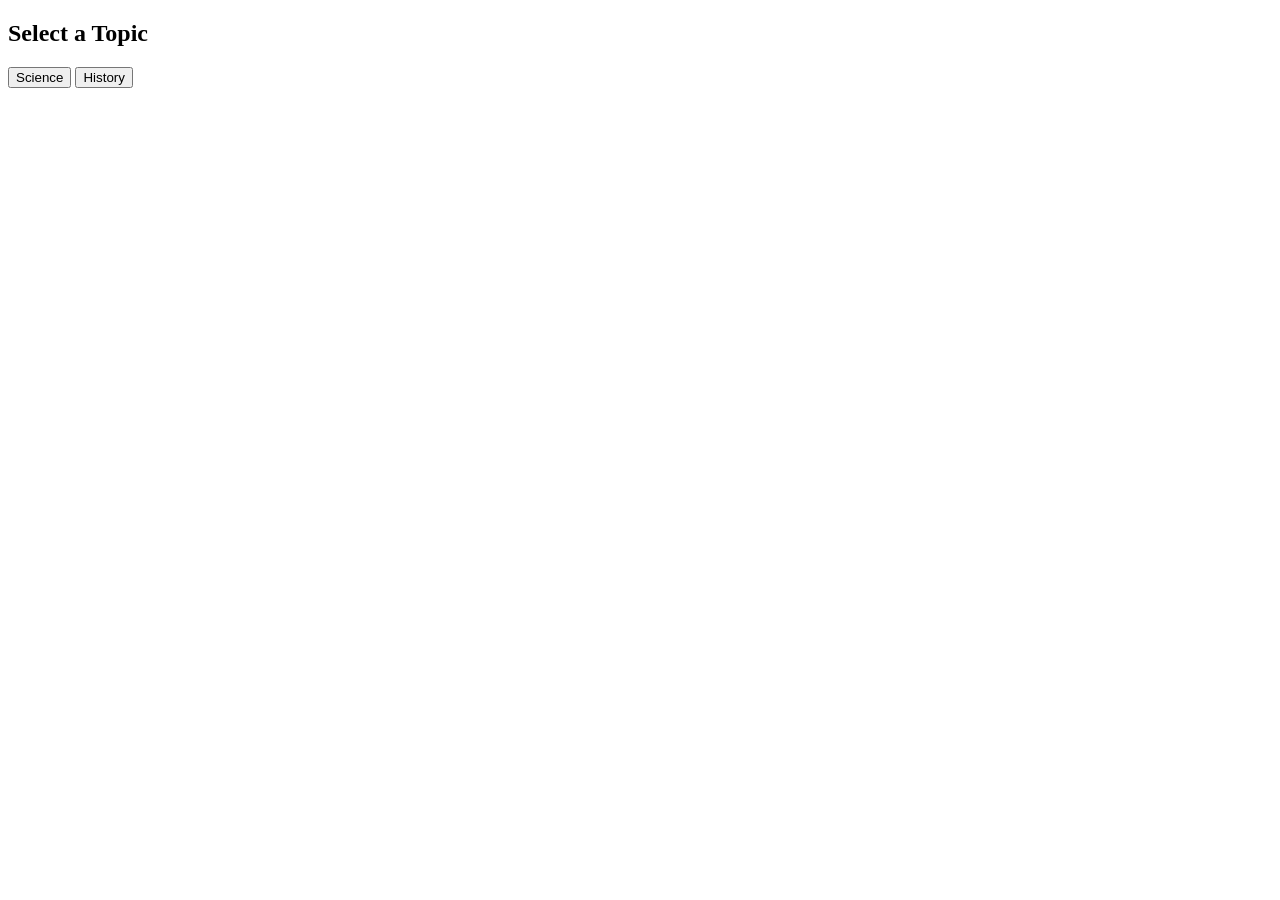
==== index.html @ 2a489f5a "button" ====
<!doctype html>
<html lang="en">
  <head>
    <meta charset="UTF-8" />
    <meta name="viewport" content="width=device-width, initial-scale=1.0" />
    <title>quiz Application</title>
    <link rel="stylesheet" href="style.css" />
  </head>
  <body>

   <div class="app-container">
    <!--topic selection screen-->
    <div id="home-screen" class="screen active">
        <h2>Select a Topic </h2>
        <button class="btn topic-btn" onclick="startQuiz('science')">Science</button>
        <button class="btn topic-btn" onclick="startQuiz('history')">History</button>
    </div>

  </body>
</html>
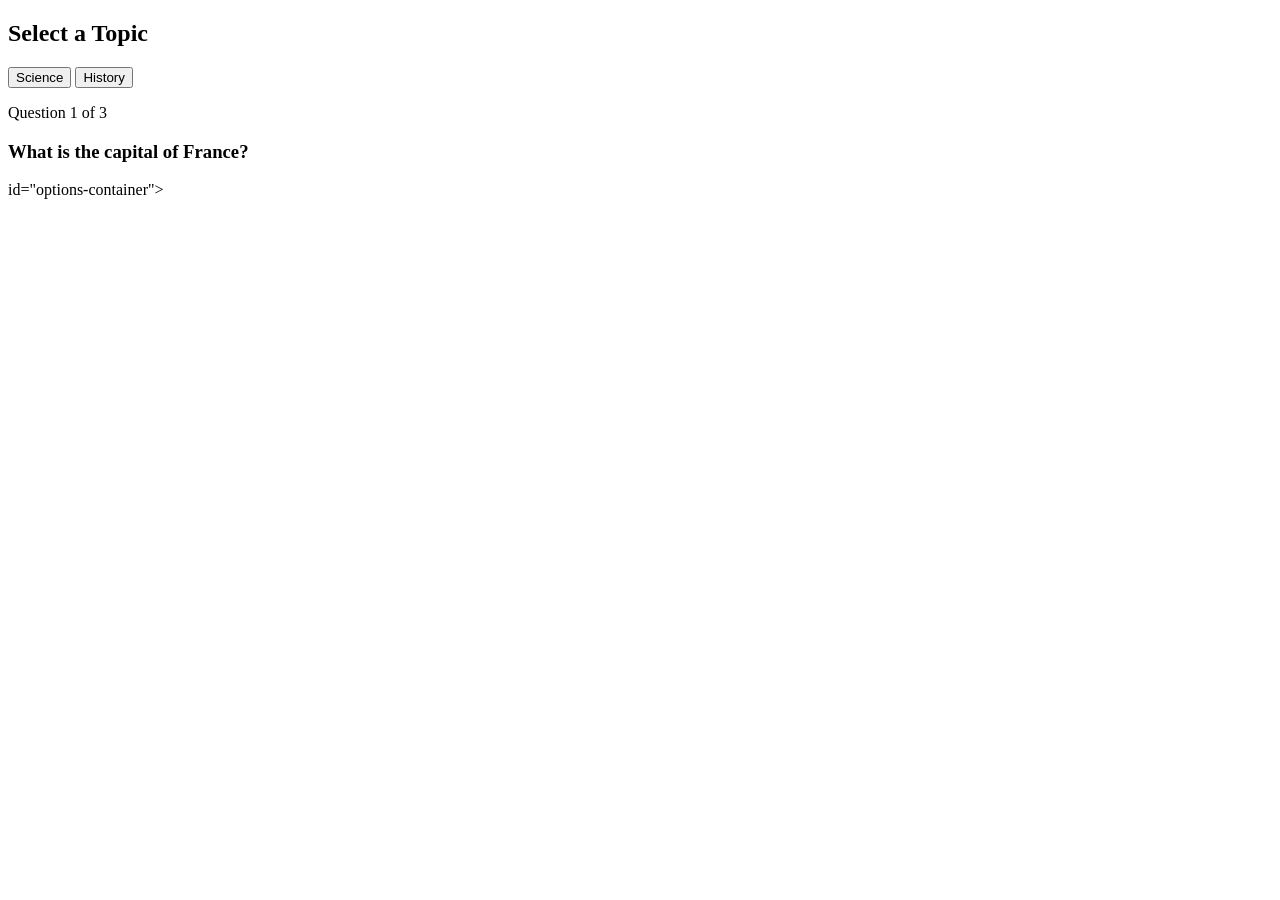
==== commit 33037bac: "adding questions" ====
--- a/index.html
+++ b/index.html
@@ -16,5 +16,11 @@
         <button class="btn topic-btn" onclick="startQuiz('history')">History</button>
     </div>
 
+    <!--quiz screen-->
+    <div id="quiz-screen" class="screen">
+        <p id="counter">Question 1 of 3</p>
+        <h3 id="question-text">What is the capital of France?</h3>
+        </div> id="options-container"></div>
+    </div>
   </body>
 </html>
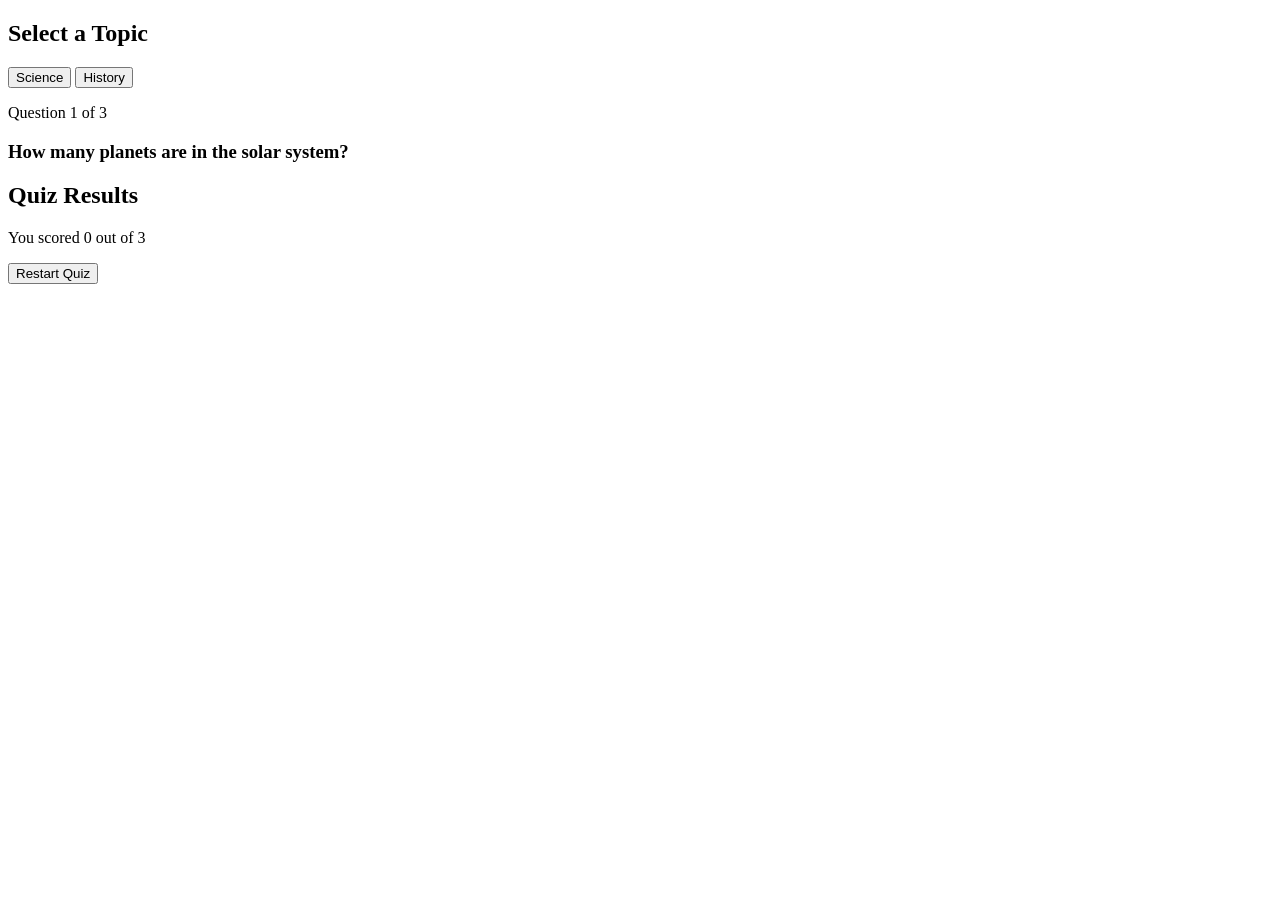
==== commit 7be55f71: "results screen and restart button" ====
--- a/index.html
+++ b/index.html
@@ -19,8 +19,14 @@
     <!--quiz screen-->
     <div id="quiz-screen" class="screen">
         <p id="counter">Question 1 of 3</p>
-        <h3 id="question-text">What is the capital of France?</h3>
-        </div> id="options-container"></div>
+        <h3 id="question-text">How many planets are in the solar system?</h3>
+        <div id="options-container"></div>
+    </div>
+   <!--results screen-->
+    <div id="results-screen" class="screen">
+        <h2>Quiz Results</h2>
+        <p id="score-text">You scored 0 out of 3</p>
+        <button class="btn" onclick="restartQuiz()">Restart Quiz</button>
     </div>
   </body>
 </html>
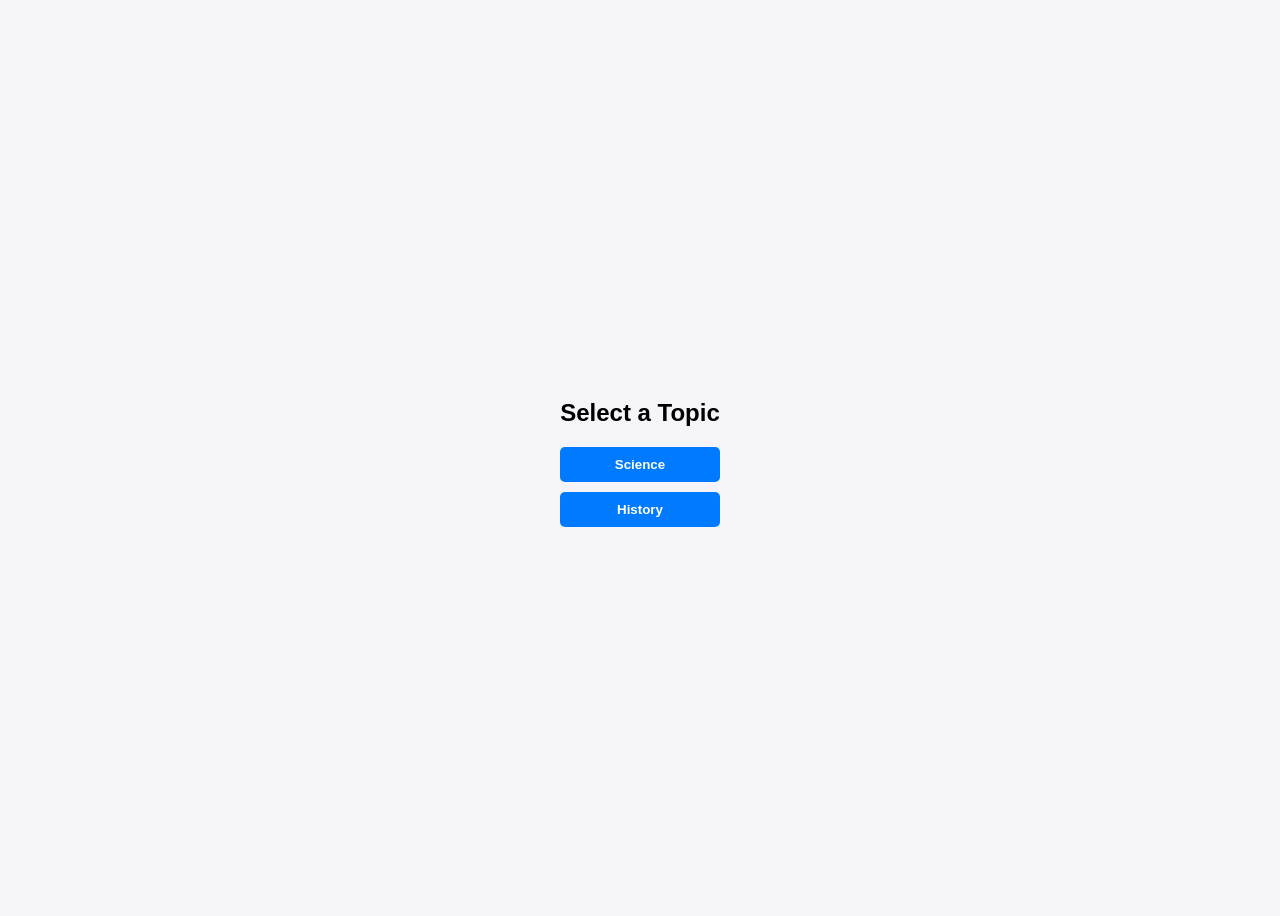
==== commit 8ae16a70: "styling buttons, showing and hiding text" ====
--- a/index.html
+++ b/index.html
@@ -5,6 +5,7 @@
     <meta name="viewport" content="width=device-width, initial-scale=1.0" />
     <title>quiz Application</title>
     <link rel="stylesheet" href="style.css" />
+    <script src="script.js"></script>
   </head>
   <body>
 
--- a/style.css
+++ b/style.css
@@ -0,0 +1,82 @@
+body{
+    font-family: Arial, sans-serif;
+    background-color: #f4f4f9;
+    display: flex;
+    justify-content: center;
+    align-items: center;
+    height: 100vh;
+
+}
+.container{
+    background-color: hsl(0, 60%, 71%);
+    padding: 25px;
+    border-radius: 10px;
+    box-shadow: 0 4px 6px rgba(0, 0, 0, 0.1);
+    width: 100%;
+    max-width: 400px;
+}
+
+.screen {
+    display: none;
+}
+
+.screen.active {
+    display: block;
+}
+
+.btn{
+    display: block;
+    width: 100%;
+    padding: 10px;
+    margin: 10px 0;
+    border: none;
+    border-radius: 5px;
+    background-color: #007bff;
+    color: #fff;
+    cursor: pointer;
+    text-align: center;
+}
+
+.btn:hover {
+    background-color: #0056b3;
+}
+/*visual feedback for button clicks*/
+.btn.correct {
+    background-color: forestgreen;
+    color: #fff;
+}
+
+.btn.incorrect {
+    background-color: crimson;
+    color: #fff;
+}
+.topic-btn {
+    background-color: #007bff;
+    color: #fff;
+    text-align: center; 
+    font-weight: bold; 
+}
+
+.topic-btn:hover {
+    background-color: #0056b3;
+}
+
+.progress-container {
+  width: 100%;
+  height: 10px;
+  background: #eee;
+  border-radius: 5px;
+  margin-bottom: 10px;
+}
+#progress-bar {
+  height: 100%;
+  width: 0%;
+  background: #4CAF50;
+  border-radius: 5px;
+  transition: width 0.3s ease;
+}
+#progress-btn {
+  background: #2196F3;
+  margin-bottom: 15px;
+  pointer-events: none; 
+}
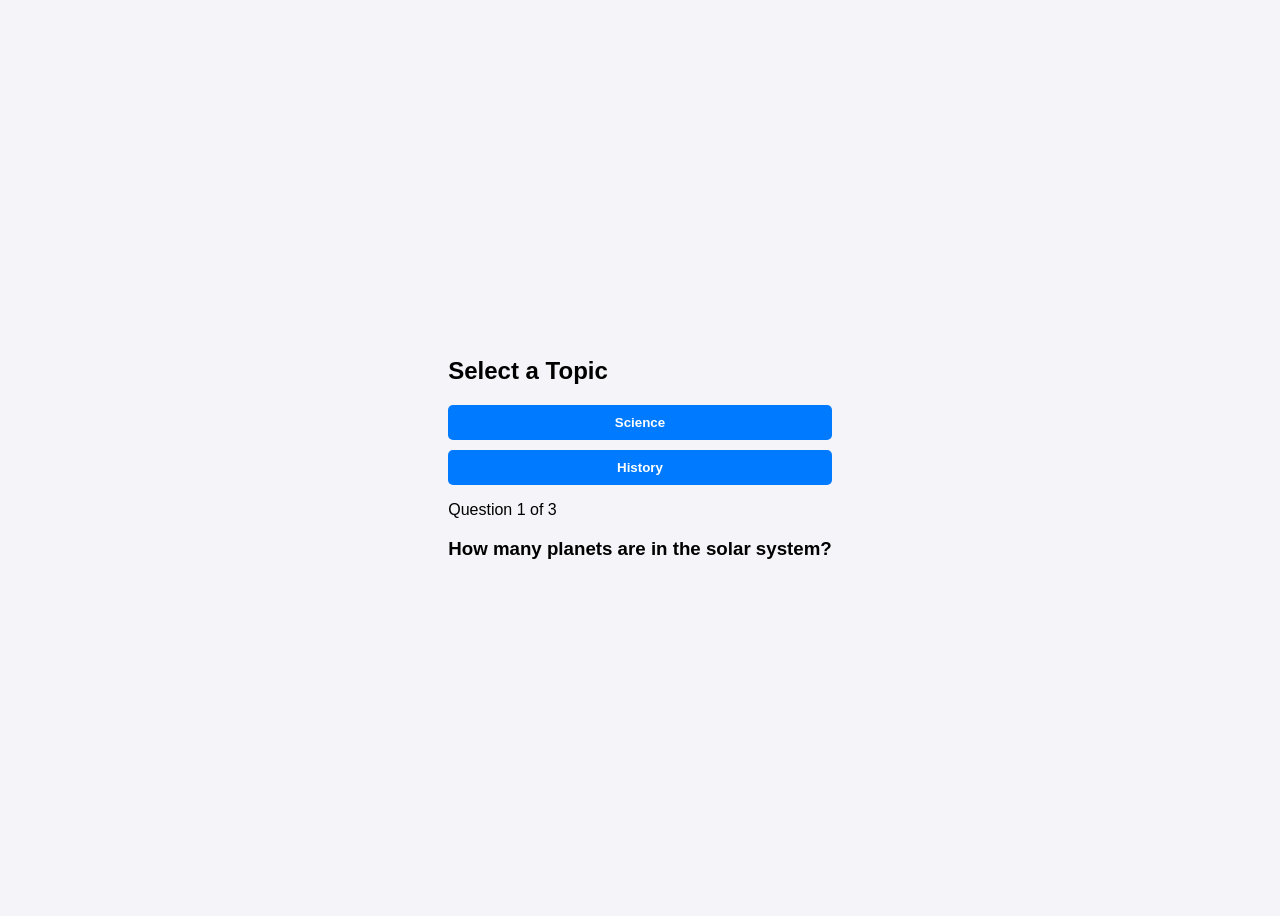
==== commit f282ee79: "javascript" ====
--- a/index.html
+++ b/index.html
@@ -5,29 +5,41 @@
     <meta name="viewport" content="width=device-width, initial-scale=1.0" />
     <title>quiz Application</title>
     <link rel="stylesheet" href="style.css" />
-    <script src="script.js"></script>
+    <script src="javascript.js"></script>
   </head>
   <body>
+    <div class="app-container">
+      <!--topic selection screen-->
+      <div id="home-screen" class="screen active">
+        <h2>Select a Topic</h2>
+        <button class="btn topic-btn" onclick="startQuiz('science')">
+          Science
+        </button>
+        <button class="btn topic-btn" onclick="startQuiz('history')">
+          History
+        </button>
+      </div>
 
-   <div class="app-container">
-    <!--topic selection screen-->
-    <div id="home-screen" class="screen active">
-        <h2>Select a Topic </h2>
-        <button class="btn topic-btn" onclick="startQuiz('science')">Science</button>
-        <button class="btn topic-btn" onclick="startQuiz('history')">History</button>
+      <!--quiz screen-->
+      <div id="quiz-screen" class="screen">
+        <div class="progress-container">
+          <div id="progress-bar"></div>
+        </div>
+        <p id="counter">Question 1 of 3</p>
+        <button id="progress-btn" class="btn">Progress: 0%</button>
+
+        <h3 id="question-text"></h3>
+        <div id="options-container"></div>
+      </div>
+      <p id="counter">Question 1 of 3</p>
+      <h3 id="question-text">How many planets are in the solar system?</h3>
+      <div id="options-container"></div>
     </div>
-
-    <!--quiz screen-->
-    <div id="quiz-screen" class="screen">
-        <p id="counter">Question 1 of 3</p>
-        <h3 id="question-text">How many planets are in the solar system?</h3>
-        <div id="options-container"></div>
-    </div>
-   <!--results screen-->
+    <!--results screen-->
     <div id="results-screen" class="screen">
-        <h2>Quiz Results</h2>
-        <p id="score-text">You scored 0 out of 3</p>
-        <button class="btn" onclick="restartQuiz()">Restart Quiz</button>
+      <h2>Quiz Results</h2>
+      <p id="score-text">You scored 0 out of 3</p>
+      <button class="btn" onclick="restartQuiz()">Restart Quiz</button>
     </div>
   </body>
 </html>
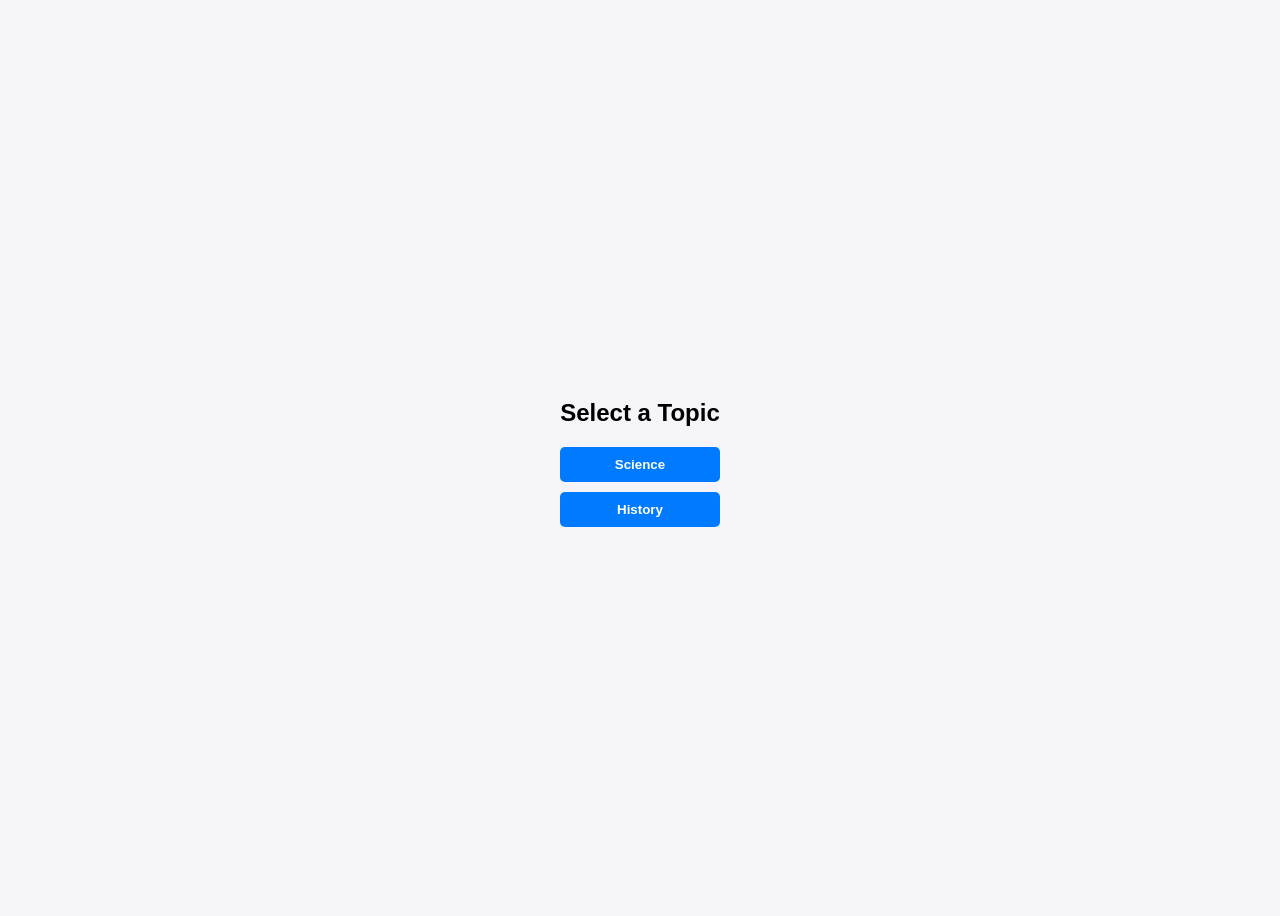
==== commit 554f2022: "fix duplicate code" ====
--- a/index.html
+++ b/index.html
@@ -30,11 +30,7 @@
 
         <h3 id="question-text"></h3>
         <div id="options-container"></div>
-      </div>
-      <p id="counter">Question 1 of 3</p>
-      <h3 id="question-text">How many planets are in the solar system?</h3>
-      <div id="options-container"></div>
-    </div>
+      
     <!--results screen-->
     <div id="results-screen" class="screen">
       <h2>Quiz Results</h2>
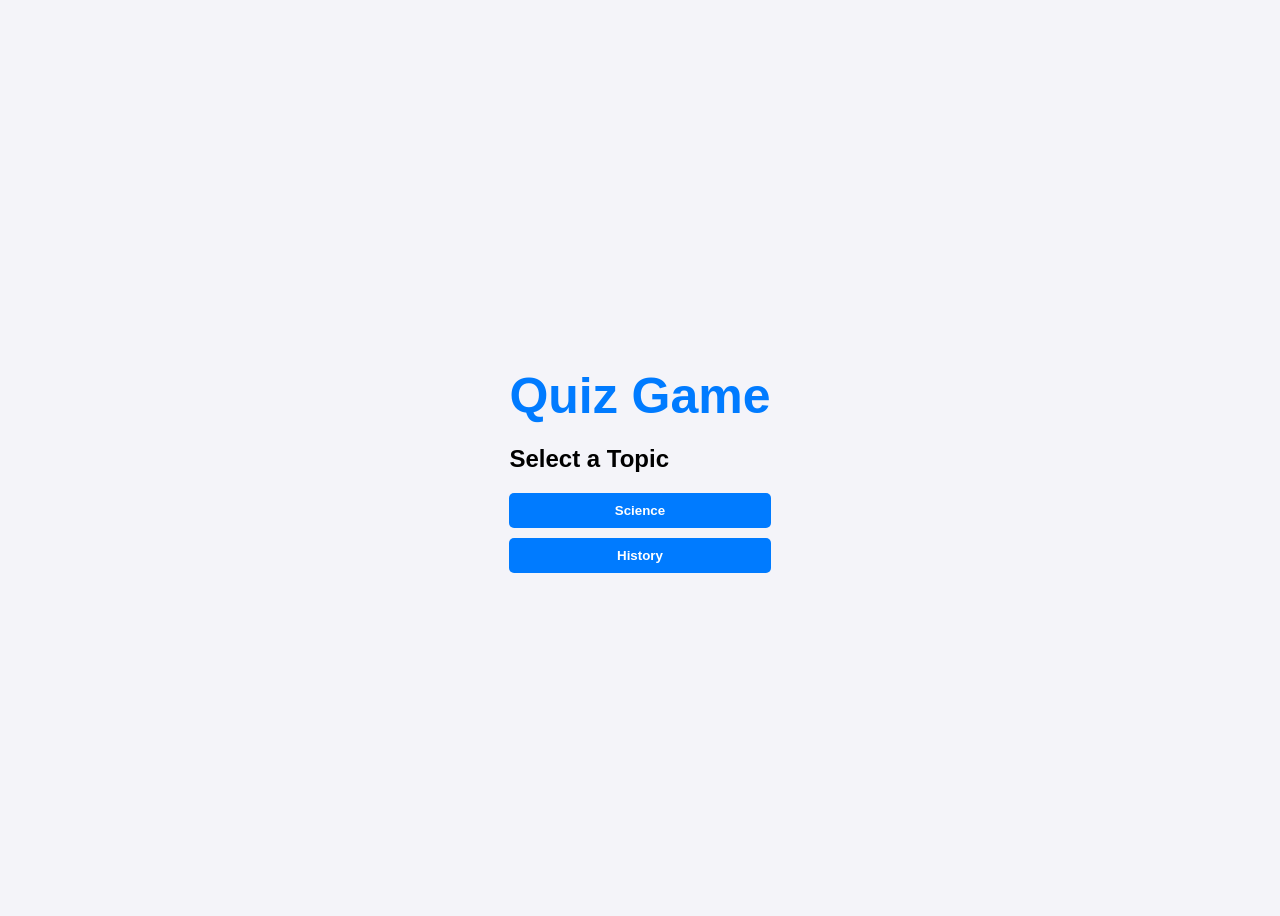
==== commit d931fb7a: "adding the game title" ====
--- a/index.html
+++ b/index.html
@@ -9,6 +9,7 @@
   </head>
   <body>
     <div class="app-container">
+        <h1 class="game-title"> Quiz Game</h1>
       <!--topic selection screen-->
       <div id="home-screen" class="screen active">
         <h2>Select a Topic</h2>
--- a/style.css
+++ b/style.css
@@ -79,4 +79,13 @@
   background: #2196F3;
   margin-bottom: 15px;
   pointer-events: none; 
+}
+
+.game-title{
+    text-align: center;
+    color:#007bff;
+    margin-bottom: 20px;
+    font-family: Arial, sans-serif;
+    font-size: 50px;
+
 }
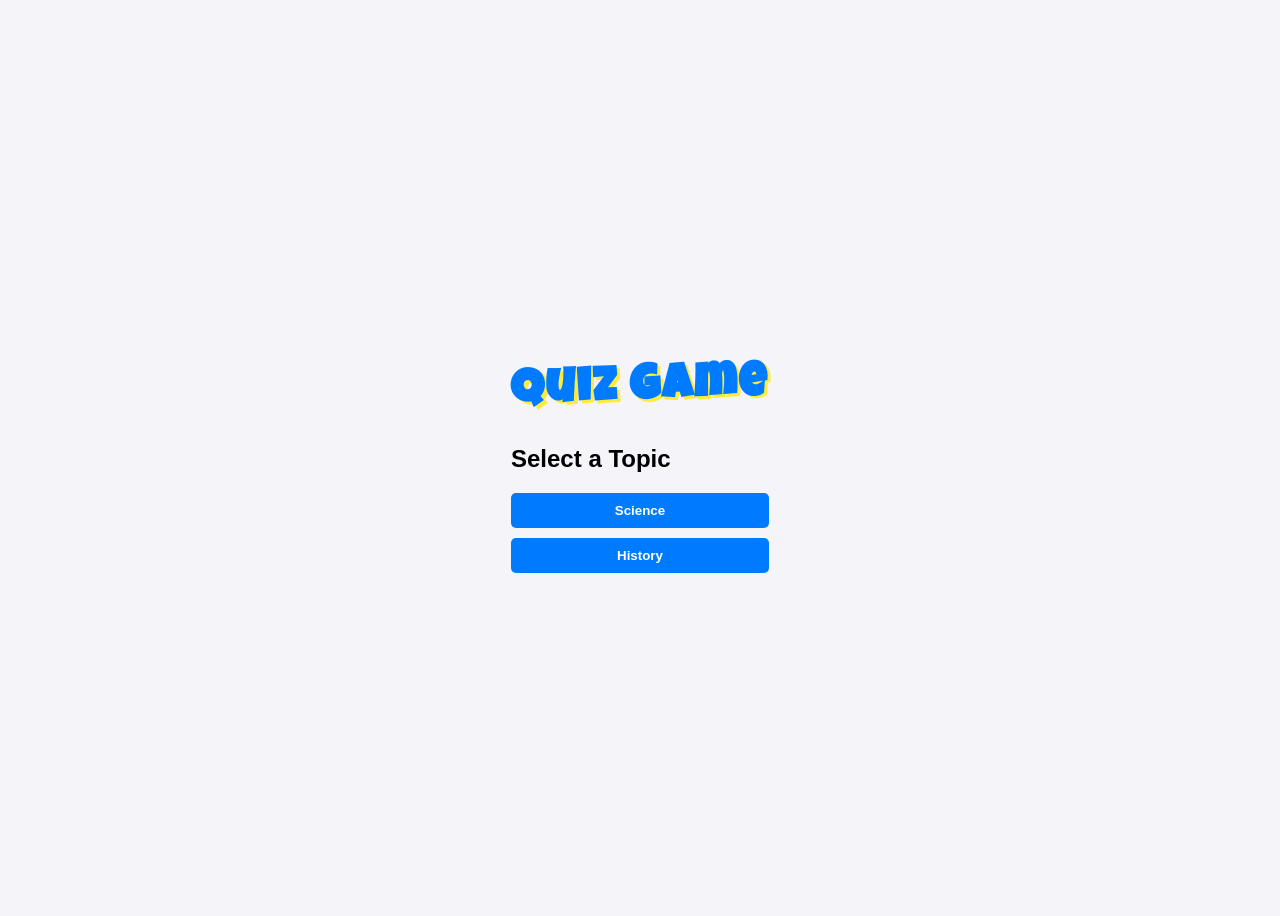
==== commit 02400077: "game title styling" ====
--- a/index.html
+++ b/index.html
@@ -4,6 +4,10 @@
     <meta charset="UTF-8" />
     <meta name="viewport" content="width=device-width, initial-scale=1.0" />
     <title>quiz Application</title>
+    <head>
+  <link href="https://fonts.googleapis.com/css2?family=Fredoka:wght@600&family=Luckiest+Guy&display=swap" rel="stylesheet">
+  <link rel="stylesheet" href="style.css">
+</head>
     <link rel="stylesheet" href="style.css" />
     <script src="javascript.js"></script>
   </head>
--- a/style.css
+++ b/style.css
@@ -81,11 +81,12 @@
   pointer-events: none; 
 }
 
-.game-title{
-    text-align: center;
-    color:#007bff;
-    margin-bottom: 20px;
-    font-family: Arial, sans-serif;
-    font-size: 50px;
-
+.game-title {
+  text-align: center;
+  font-family: 'Luckiest Guy', cursive;
+  font-size: 48px;
+  color: #007bff;
+  letter-spacing: 2px;
+  text-shadow: 3px 3px 0px #ffeb3b;
+  transform: rotate(-2deg);
 }
--- a/style.css
+++ b/style.css
@@ -81,11 +81,12 @@
   pointer-events: none; 
 }
 
-.game-title{
-    text-align: center;
-    color:#007bff;
-    margin-bottom: 20px;
-    font-family: Arial, sans-serif;
-    font-size: 50px;
-
+.game-title {
+  text-align: center;
+  font-family: 'Luckiest Guy', cursive;
+  font-size: 48px;
+  color: #007bff;
+  letter-spacing: 2px;
+  text-shadow: 3px 3px 0px #ffeb3b;
+  transform: rotate(-2deg);
 }
